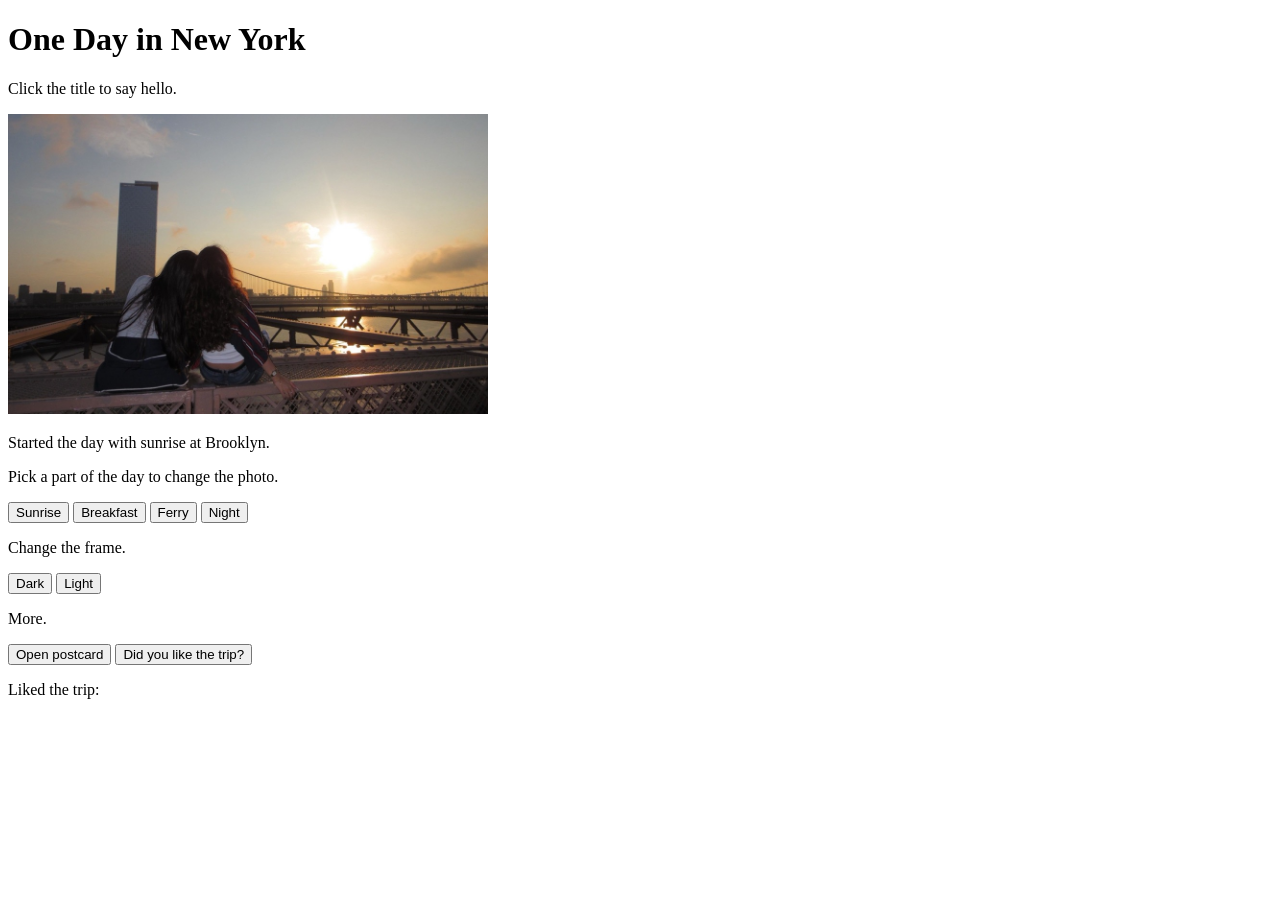
==== index.html @ fd4aaa21 "added images" ====
<!DOCTYPE html>
<html>
<head>
	<title>One Day in New York</title>
</head>

<body>

	<h1 id="title">One Day in New York</h1>
	<p>Click the title to say hello.</p>

	<div id="card">
		<img src="images/image1.jpg" id="photo" width="480">
		<p id="caption">Started the day with sunrise at Brooklyn.</p>
	</div>

	<p>Pick a part of the day to change the photo.</p>
	<button id="sunriseBtn">Sunrise</button>
	<button id="breakfastBtn">Breakfast</button>
	<button id="ferryBtn">Ferry</button>
	<button id="nightBtn">Night</button>

	<p>Change the frame.</p>
	<button id="darkBtn">Dark</button>
	<button id="lightBtn">Light</button>

	<p>More.</p>
	<button id="postcardBtn">Open postcard</button>
	<button id="likeBtn">Did you like the trip?</button>

	<p>Liked the trip: <span id="result"></span></p>

</body>
</html>
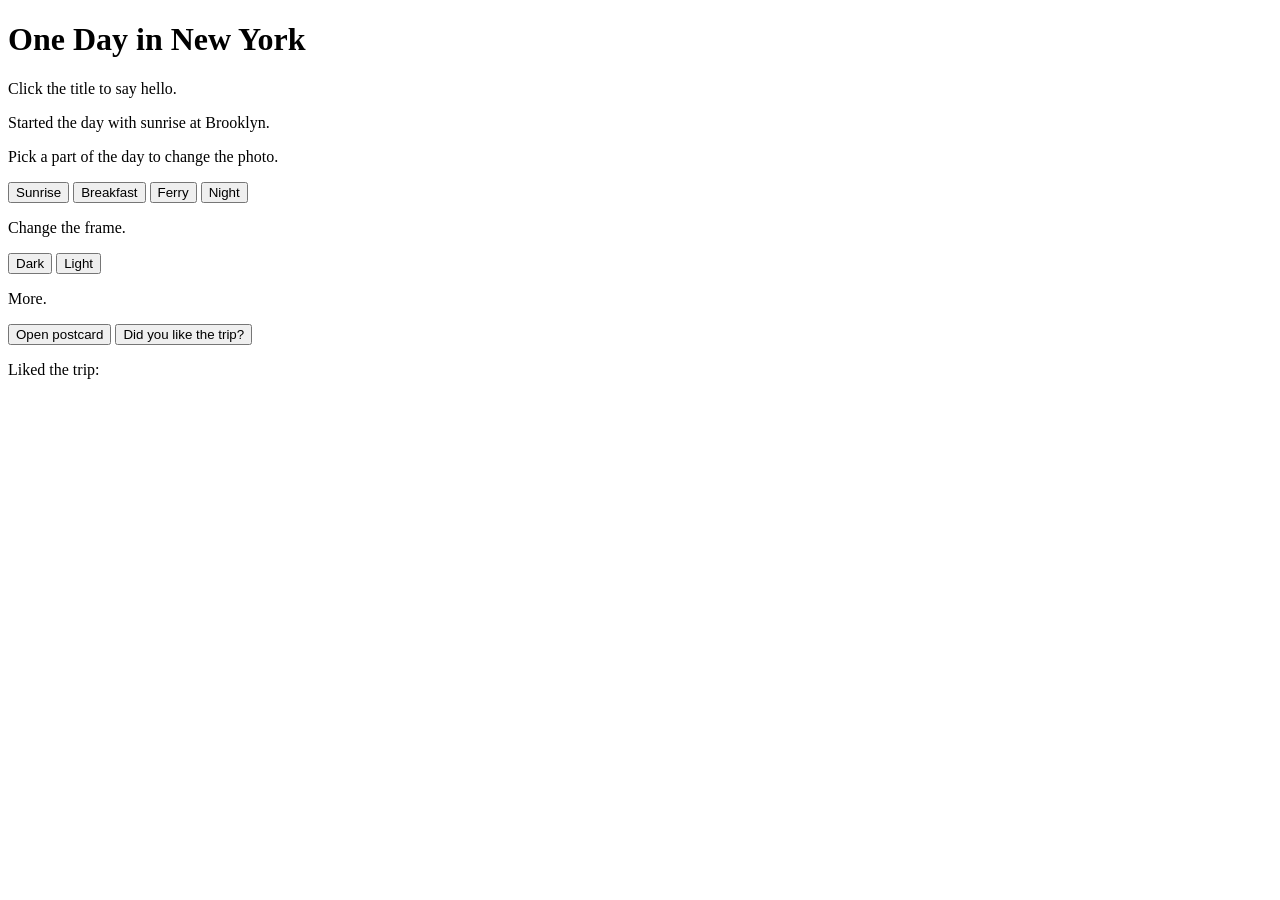
==== commit 37774b3f: "Class Progress" ====
--- a/index.html
+++ b/index.html
@@ -10,7 +10,6 @@
 	<p>Click the title to say hello.</p>
 
 	<div id="card">
-		<img src="images/image1.jpg" id="photo" width="480">
 		<p id="caption">Started the day with sunrise at Brooklyn.</p>
 	</div>
 
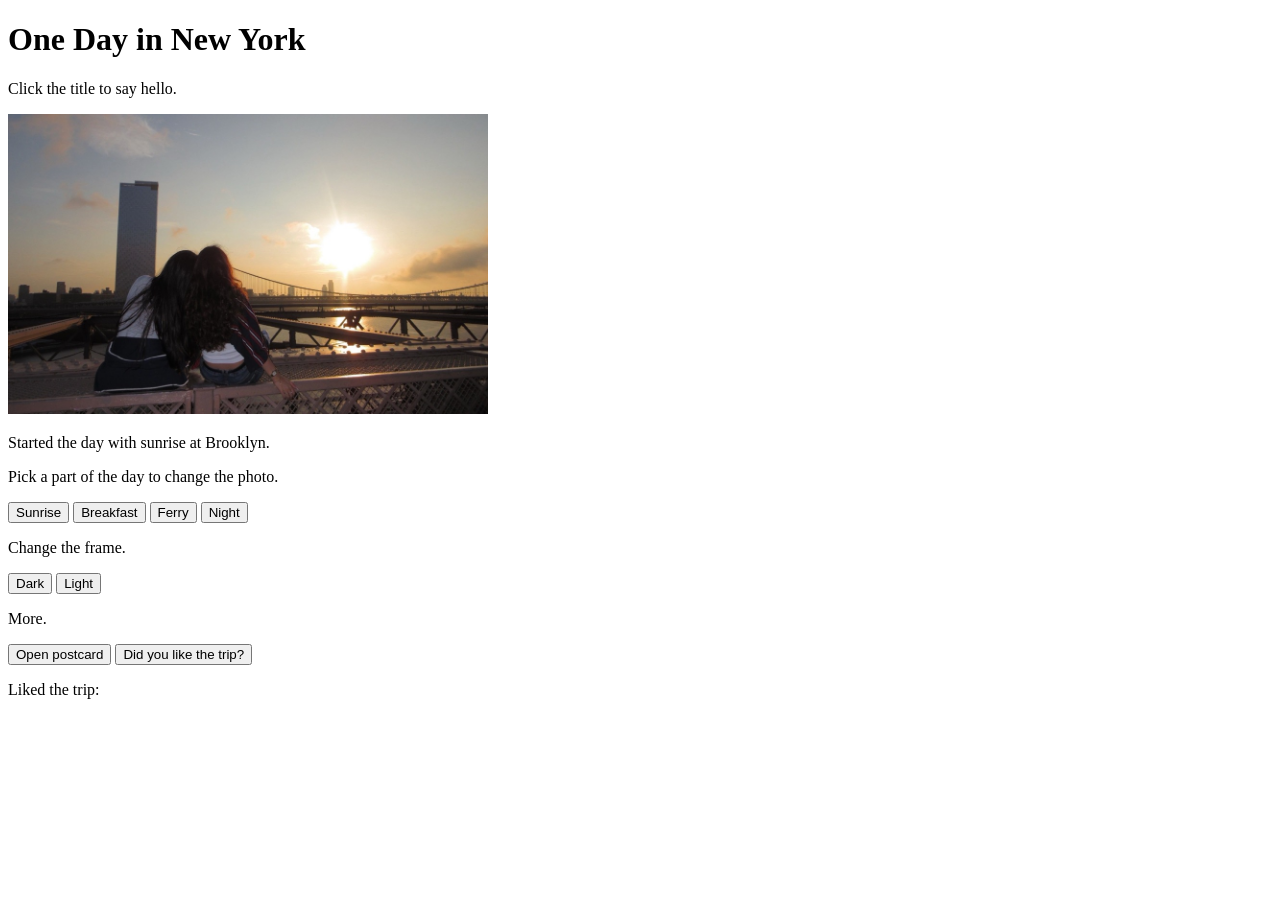
==== commit 3319c118: "final" ====
--- a/index.html
+++ b/index.html
@@ -2,6 +2,7 @@
 <html>
 <head>
 	<title>One Day in New York</title>
+	<link rel="stylesheet" type="text/css" href="css/style.css">
 </head>
 
 <body>
@@ -10,6 +11,7 @@
 	<p>Click the title to say hello.</p>
 
 	<div id="card">
+		<img src="images/image1.jpg" id="photo" width="480">
 		<p id="caption">Started the day with sunrise at Brooklyn.</p>
 	</div>
 
@@ -29,5 +31,7 @@
 
 	<p>Liked the trip: <span id="result"></span></p>
 
+	<script src="js/script.js"></script>
+
 </body>
 </html>
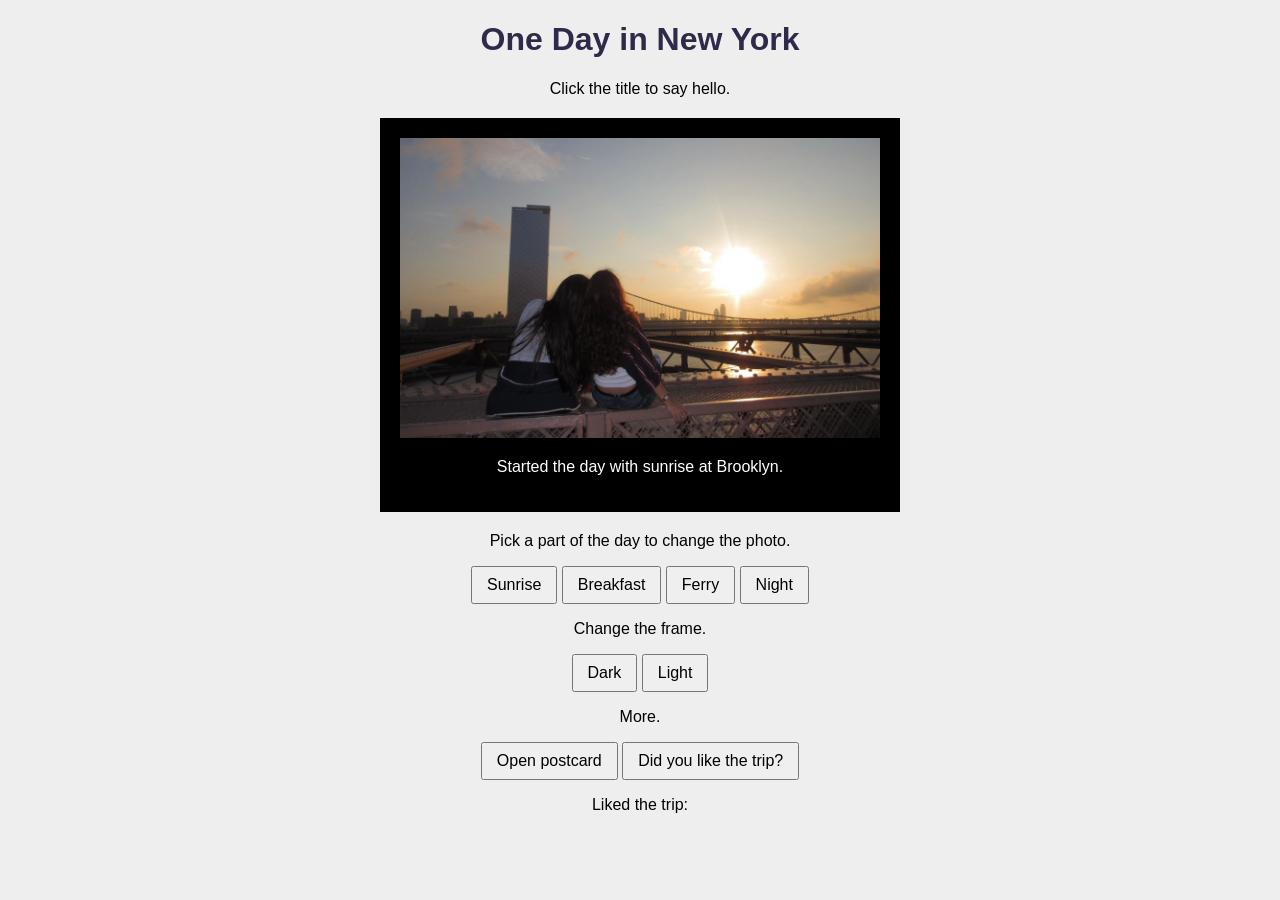
==== commit 0c590be4: "added css" ====
--- a/index.html
+++ b/index.html
@@ -31,7 +31,5 @@
 
 	<p>Liked the trip: <span id="result"></span></p>
 
-	<script src="js/script.js"></script>
-
 </body>
 </html>
--- a/css/style.css
+++ b/css/style.css
@@ -0,0 +1,30 @@
+body {
+	font-family: Arial, sans-serif;
+	text-align: center;
+	background-color: #eeeeee;
+}
+
+#title {
+	color: #2e2a4a;
+}
+
+#card {
+	width: 480px;
+	margin: 20px auto;
+	padding: 20px;
+	background-color: black;
+}
+
+#caption {
+	color: white;
+	font-size: 16px;
+}
+
+button {
+	font-size: 16px;
+	padding: 8px 14px;
+}
+
+#result {
+	font-weight: bold;
+}
